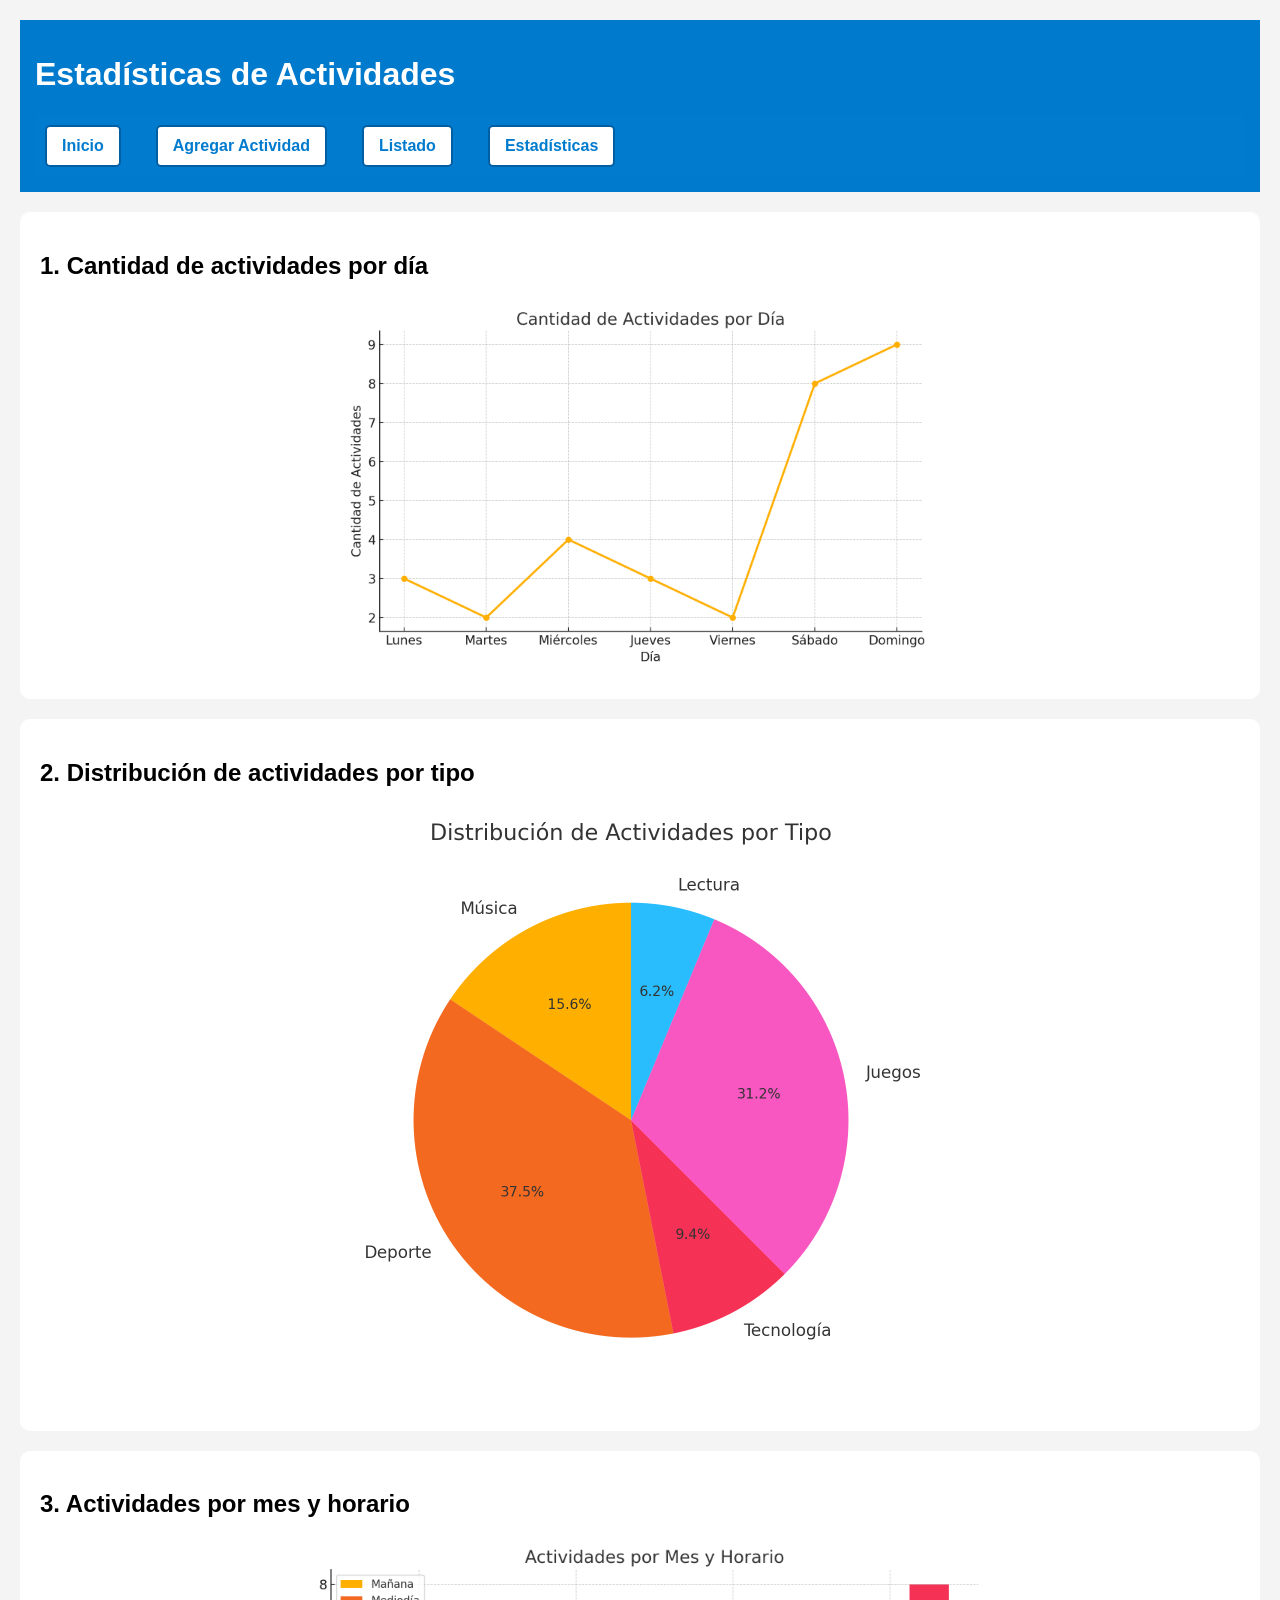
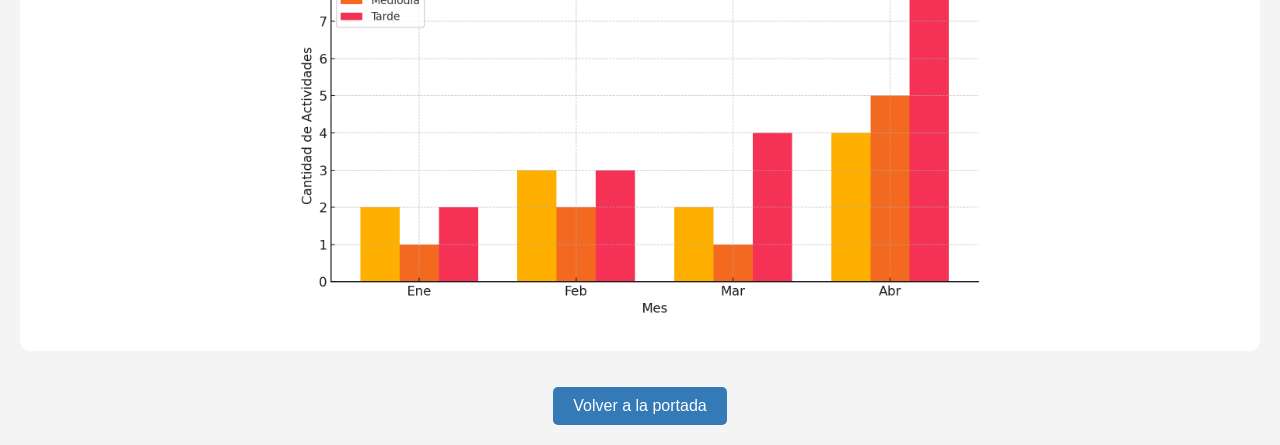
==== tarea1/estadisticas.html @ 7cdec343 "add last version of the website" ====
<!DOCTYPE html>
<html lang="es">

<head>
  <meta charset="UTF-8">
  <meta name="viewport" content="width=device-width, initial-scale=1.0">
  <title>Estadísticas</title>
  <link rel="stylesheet" href="css/estilos.css">
</head>

<body>

  <header>
    <h1>Estadísticas de Actividades</h1>
    <nav>
      <ul class="menu">
        <li><a href="index.html">Inicio</a></li>
        <li><a href="agregar.html">Agregar Actividad</a></li>
        <li><a href="listado.html">Listado</a></li>
        <li><a href="estadisticas.html" class="active">Estadísticas</a></li>
      </ul>
    </nav>
  </header>

  <main class="main-container">
    <section>
      <h2>1. Cantidad de actividades por día</h2>
      <div style="text-align: center;">
        <img src="img/estadisticas/lineas_dias.png" alt="Gráfico de líneas que muestra la cantidad de actividades por día" width="600">
      </div>
    </section>

    <section>
      <h2>2. Distribución de actividades por tipo</h2>
      <div style="text-align: center;">
        <img src="img/estadisticas/torta_tipos.png" alt="Gráfico de torta que muestra la distribución de actividades por tipo" width="600">
      </div>
    </section>

    <section>
      <h2>3. Actividades por mes y horario</h2>
      <div style="text-align: center;">
        <img src="img/estadisticas/barras_horarios.png" alt="Gráfico de barras que muestra actividades por mes y horario" width="700">
      </div>
    </section>

    <br><br>
    <div style="text-align: center;">
      <a href="index.html" class="boton-volver">Volver a la portada</a>
    </div>
  </main>

</body>
</html>
---- tarea1/css/estilos.css ----
/* css/estilos.css */

  /* estilizado cuerpo, nav y section */

  body {
    font-family: Arial, sans-serif;
    margin: 20px;
    background-color: #f4f4f4;
  }
  
  header {
    background-color: #007acc;
    color: white;
    padding: 15px;
  }
  
  nav {
    background-color: #007BCE;
    text-align: center;
    padding: 10px 0;
  }

  nav ul {
    list-style: none;
    display: flex;
    gap: 15px;
  }
  
  nav ul li a {
    color: white;
    text-decoration: none;
    font-weight: bold;
  }
  
  section {
    background-color: white;
    padding: 20px;
    margin-top: 20px;
    border-radius: 10px;
  }
  
  /* estilizado tablas */

  table {
    width: 100%;
    border-collapse: collapse;
  }
  
  table th,
  table td {
    padding: 10px;
    border: 1px solid #ddd;
    text-align: center;
  }

  /* estilizado boton volver */
  
  .boton-volver {
    display: inline-block;
    padding: 10px 20px;
    background-color: #337ab7;
    color: white;
    text-decoration: none;
    border-radius: 5px;
  }
  
  .boton-volver:hover {
    background-color: #286090;
  }

  /* estilizado menu */
  
  .menu {
    list-style: none;
    margin: 0;
    padding: 0;
  }
  
  .menu li {
    display: inline-block;
    margin: 0 10px;
  }
  
  .menu li a {
    display: inline-block;
    padding: 10px 15px;
    background-color: white;
    color: #007BCE;
    font-weight: bold;
    text-decoration: none;
    border-radius: 5px;
    border: 2px solid #005fa3;
  }
  
  .menu li a:hover {
    background-color: #005fa3;
    color: white;
  }

  /* estilizado botón submit */
  button[type="submit"] {
    background-color: #007BCE;
    color: white;
    font-weight: bold;
    padding: 12px 24px;
    border: none;
    border-radius: 6px;
    font-size: 16px;
    cursor: pointer;
    transition: background-color 0.3s ease;
  }
  
  button[type="submit"]:hover {
    background-color: #005fa3;
  }

  form button[type="submit"] {
    display: block;
    margin: 10px auto 0 auto;
  }
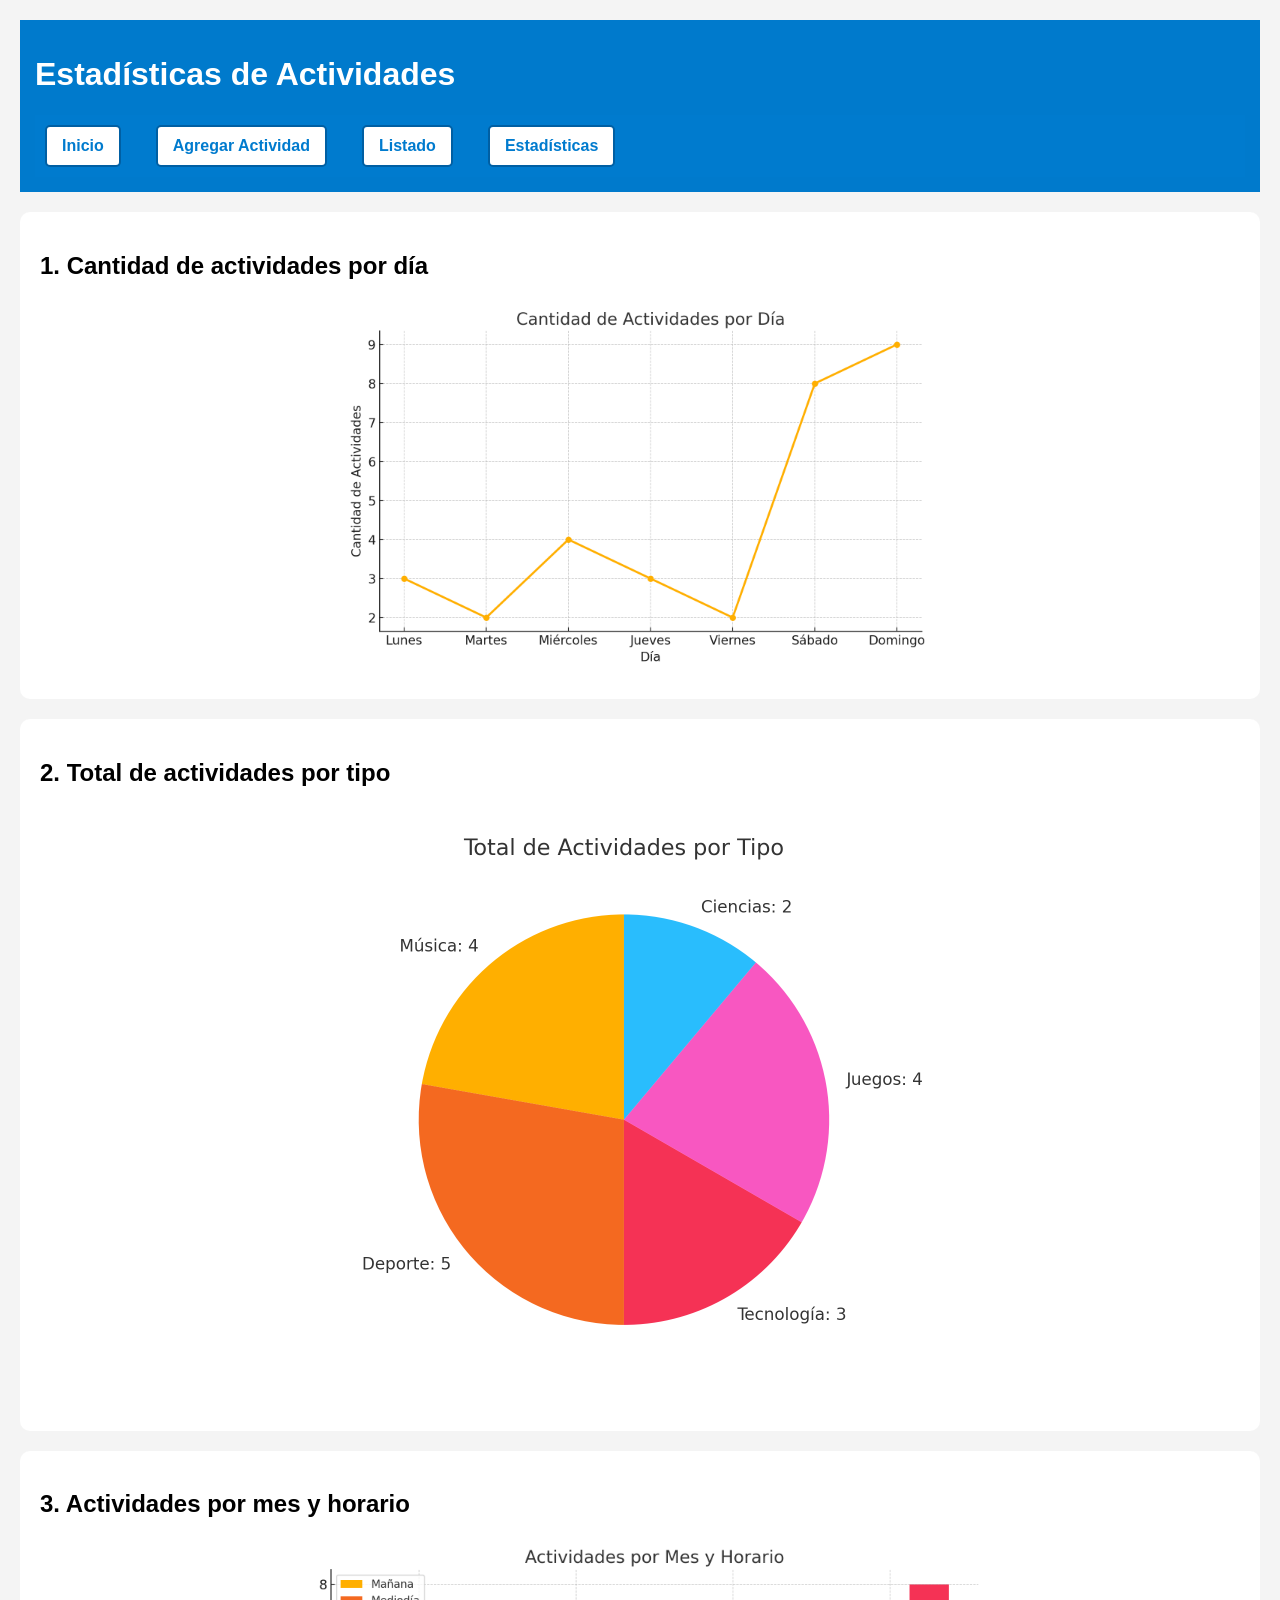
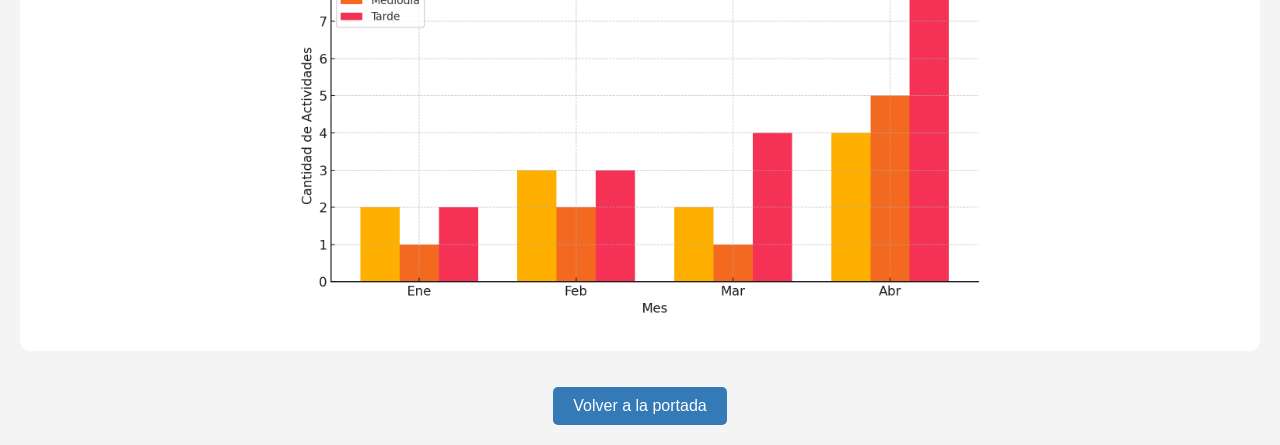
==== commit 03778636: "fixed grafico torta el grafico era por total no por distribución" ====
--- a/tarea1/estadisticas.html
+++ b/tarea1/estadisticas.html
@@ -32,9 +32,9 @@
     </section>
 
     <section>
-      <h2>2. Distribución de actividades por tipo</h2>
+      <h2>2. Total de actividades por tipo</h2>
       <div style="text-align: center;">
-        <img src="img/estadisticas/torta_tipos.png" alt="Gráfico de torta que muestra la distribución de actividades por tipo" width="600">
+        <img src="img/estadisticas/torta_tipos.png" alt="Gráfico de torta que muestra el total de actividades por tipo" width="600">
       </div>
     </section>
 
